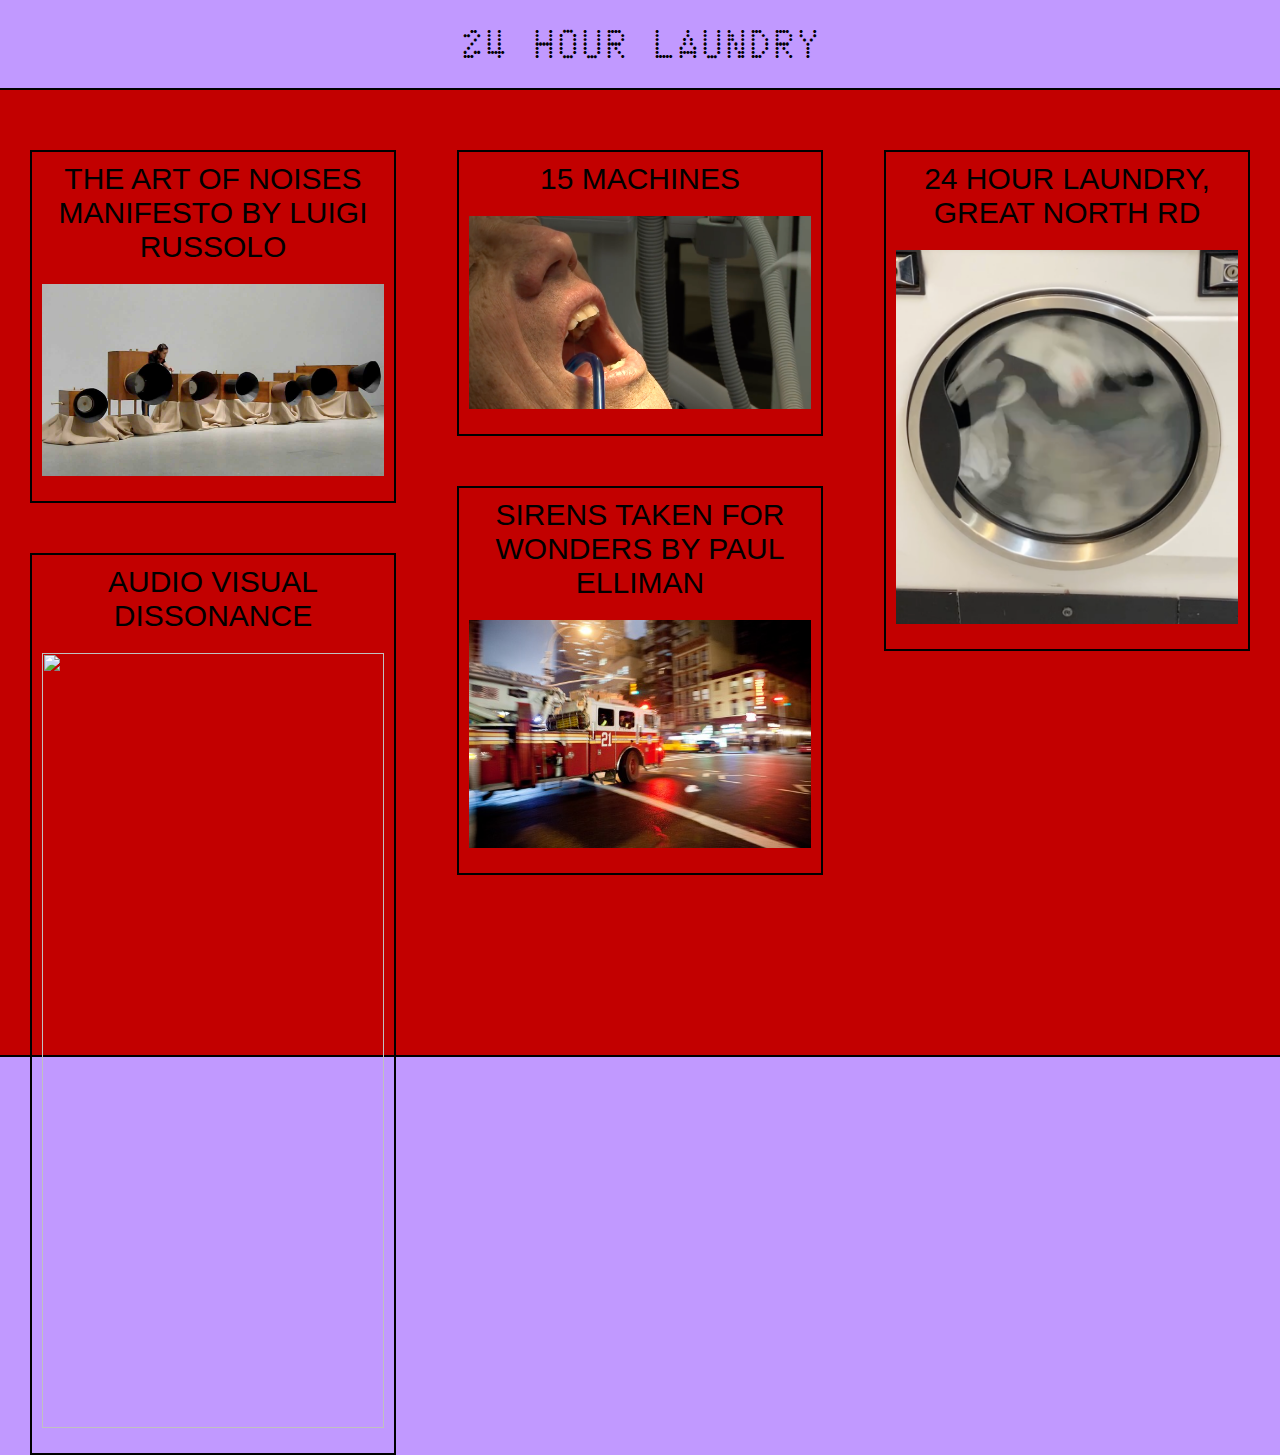
==== index.html @ 68249a49 "Add files via upload" ====
<html>
  <head>
    <meta charset="ut-8">
    <meta http-equiv="Cache-Control" content="no-store">
    <meta http-equiv="X-UA-Compatible" content="IE=edge,chrome=1">
    <meta name="viewpoint" content="width=device-width.initial-scale=1.0">
    <title>24 Hour Laundry</title>
    <meta name="description" content="">
    <meta name="keywords" content="">
    <link rel="stylesheet" href="site.css">
    <link rel="shortcut icon" type="image/png" href="favicon.ico">
    <script src="./custom.js" defer="defer"></script>
    </head>
    <body>
      <div class="tw-page">
        <div class="tw-header-container">
          <div class="tw-header-container-inner">
            <a href="./"><span class="tw-pink-hover">24 HOUR LAUNDRY</span></a>
          </div>
        </div>
        <div class="tw-boxes-container">
          <div class="tw-boxes-container--first">
            <a href="./theartofnoises">
              <div class="tw-link-container">
                The Art of Noises Manifesto by Luigi Russolo
                <div class="tw-small-image">
                  <img src="./images/luigi.jpg">
                </div>
              </div>
            </a>
            <div class="tw-link-container">
              audio visual dissonance
              <div class="tw-small-image">
                <img src="./images/jehovah.png">
              </div>
            </div>
          </div>
          <div class="tw-boxes-container--second">
            <div class="tw-link-container">
              15 machines
              <div class="tw-small-image">
                <img src="./images/dentist.png">
              </div>
            </div>
            <div class="tw-link-container">
              Sirens Taken for Wonders by Paul Elliman
              <div class="tw-small-image">
                <img src="./images/firetruck.png">
              </div>
            </div>
          </div>
          <div class="tw-boxes-container--third">
            <div class="tw-link-container">
              24 hour laundry, great north rd
              <div class="tw-small-image">
                <img src="./images/washing-machine.png">
              </div>
            </div>
          </div>
        </div>
      </div>
    </body>
  </html>
---- site.css ----
body {
  margin: 0;
  padding: 0;
  width: 100%;
  height: 100%;
  font-family: helvetica;
  font-size: 10px;
  color: black;
  background-color: white;
  background-color: #c199ff;
}

@font-face {
  font-family: 'Lincoln';
  src: url('./typefaces/lincoln.otf') format('truetype');
  font-display: swap;
  font-weight: normal;
  font-style: normal;
}

a {
  color: black;
  text-decoration: none;
}

a:hover {
  color: black;
}

a:visited {
  color: none;
}

img {
  width: 100%;
}

.tw-page {
  position: relative;
  background-color: #c20000;
  border-bottom: 2px black solid;
}

.tw-header-container {
  width: 100%;
  background-color: #c199ff;
  position: fixed;
  border-bottom: 2px black solid;
}

.tw-header-container-inner {
  padding: 20px;
  text-transform: uppercase;
  text-align: center;
  font-family: 'Lincoln';
  font-size: 40px;
}

.tw-pink-hover:hover {
  color: pink;
}

.tw-boxes-container {
  padding-top: 150px;
  padding-bottom: 100px;
  display: flex;
  justify-content: space-between;
  margin: 0 30px 30px 30px;
}

.tw-boxes-container--first {
  float: left;
  width: 30%
}

.tw-boxes-container--second {
  float: left;
  width: 30%
}

.tw-boxes-container--third {
  float: left;
  width: 30%
}

.tw-link-container {
  border: 2px black solid;
  font-size: 30px;
  text-transform: uppercase;
  padding: 10px;
  text-align: center;
  font-weight: lighter;
  margin-bottom: 50px;
}

.tw-link-container:hover {
  background-color: pink;
  transition: 0.1s;
  cursor: pointer;
}

.tw-small-image {
  margin-top: 20px;
  margin-bottom: 15px;
}
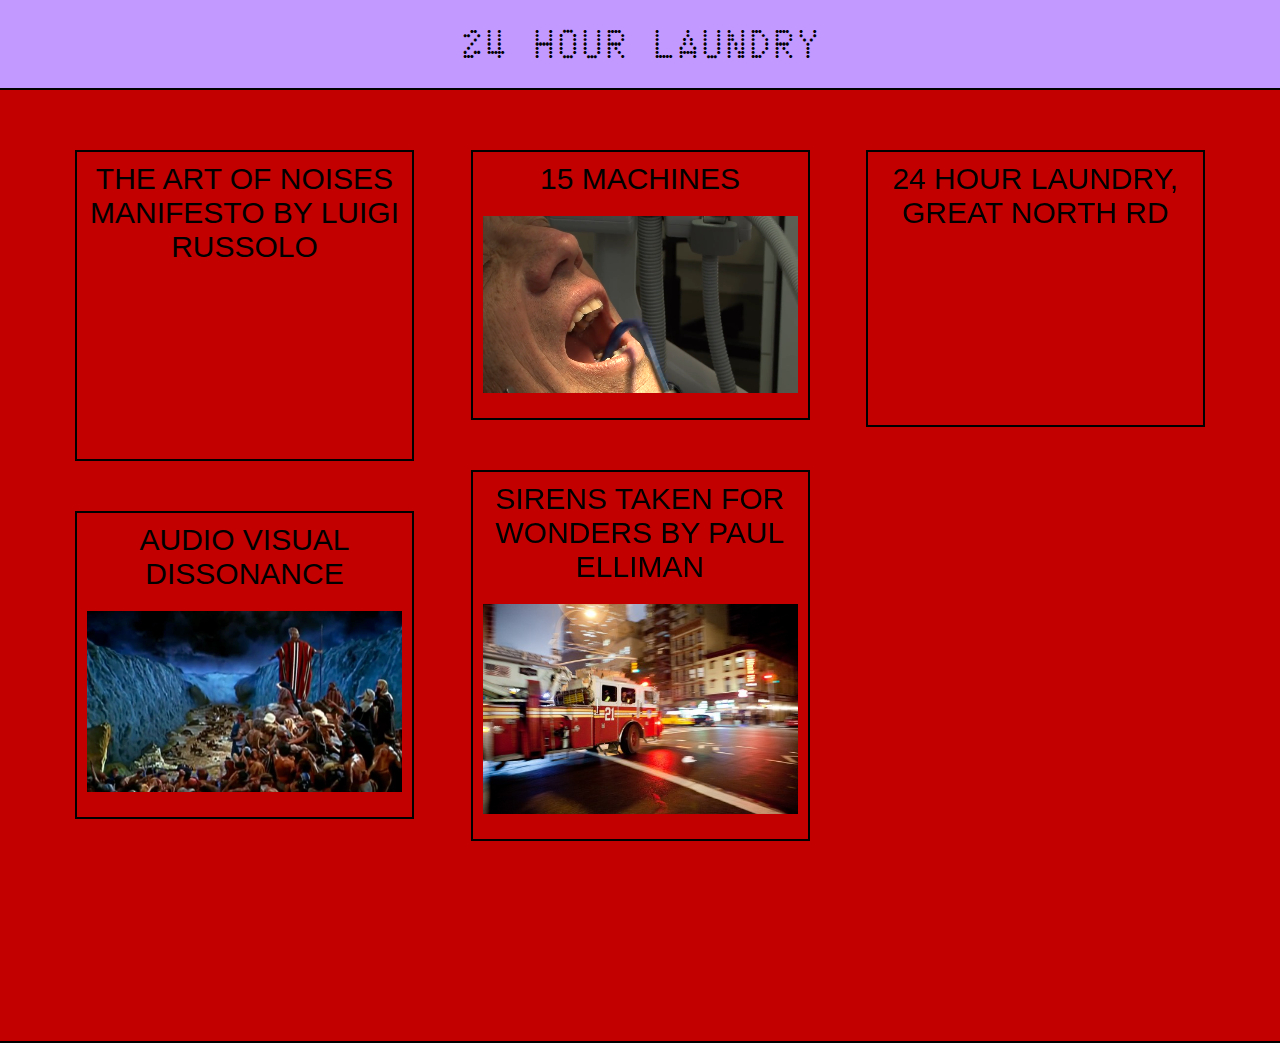
==== commit f2a7ecfc: "Add files via upload" ====
--- a/index.html
+++ b/index.html
@@ -23,24 +23,24 @@
             <a href="./theartofnoises">
               <div class="tw-link-container">
                 The Art of Noises Manifesto by Luigi Russolo
-                <div class="tw-small-image">
-                  <img src="./images/luigi.jpg">
-                </div>
+                <video class="tw-small-video" autoplay muted loop playsinline id="vid" preload="auto">
+                  <source src="./images/luigi.mp4" type="video/mp4">
+                </video>
               </div>
             </a>
             <div class="tw-link-container">
               audio visual dissonance
-              <div class="tw-small-image">
-                <img src="./images/jehovah.png">
-              </div>
+              <video class="tw-small-video" autoplay muted loop playsinline id="vid" preload="auto">
+                <source src="./images/jehovah-2.mp4" type="video/mp4">
+              </video>
             </div>
           </div>
           <div class="tw-boxes-container--second">
             <div class="tw-link-container">
               15 machines
-              <div class="tw-small-image">
-                <img src="./images/dentist.png">
-              </div>
+              <video class="tw-small-video" autoplay muted loop playsinline id="vid" preload="auto">
+                <source src="./images/dentist.mp4" type="video/mp4">
+              </video>
             </div>
             <div class="tw-link-container">
               Sirens Taken for Wonders by Paul Elliman
@@ -52,9 +52,9 @@
           <div class="tw-boxes-container--third">
             <div class="tw-link-container">
               24 hour laundry, great north rd
-              <div class="tw-small-image">
-                <img src="./images/washing-machine.png">
-              </div>
+              <video class="tw-small-video" autoplay muted loop playsinline id="vid" preload="auto">
+                <source src="./images/short-washing-machine.mp4" type="video/mp4">
+              </video>
             </div>
           </div>
         </div>
--- a/site.css
+++ b/site.css
@@ -62,10 +62,10 @@
 
 .tw-boxes-container {
   padding-top: 150px;
-  padding-bottom: 100px;
+  padding-bottom: 150px;
   display: flex;
   justify-content: space-between;
-  margin: 0 30px 30px 30px;
+  margin: 0 75px 0px 75px;
 }
 
 .tw-boxes-container--first {
@@ -103,3 +103,43 @@
   margin-top: 20px;
   margin-bottom: 15px;
 }
+
+.tw-small-video {
+  width: 100%;
+  margin-top: 20px;
+  margin-bottom: 15px;
+}
+
+@media only screen and (min-device-width: 320px) and
+(max-device-width: 700px) and
+(-webkit-min-device-pixel-ratio: 1) {
+
+  .tw-header-container-inner {
+    padding: 20px;
+    text-transform: uppercase;
+    text-align: center;
+    font-family: 'Lincoln';
+    font-size: 60px;
+  }
+
+  .tw-boxes-container {
+    padding-top: 150px;
+    display: flex;
+    flex-direction: column;
+  }
+
+  .tw-boxes-container--first {
+    float: left;
+    width: 100%
+  }
+
+  .tw-boxes-container--second {
+    float: left;
+    width: 100%
+  }
+
+  .tw-boxes-container--third {
+    float: left;
+    width: 100%
+  }
+}
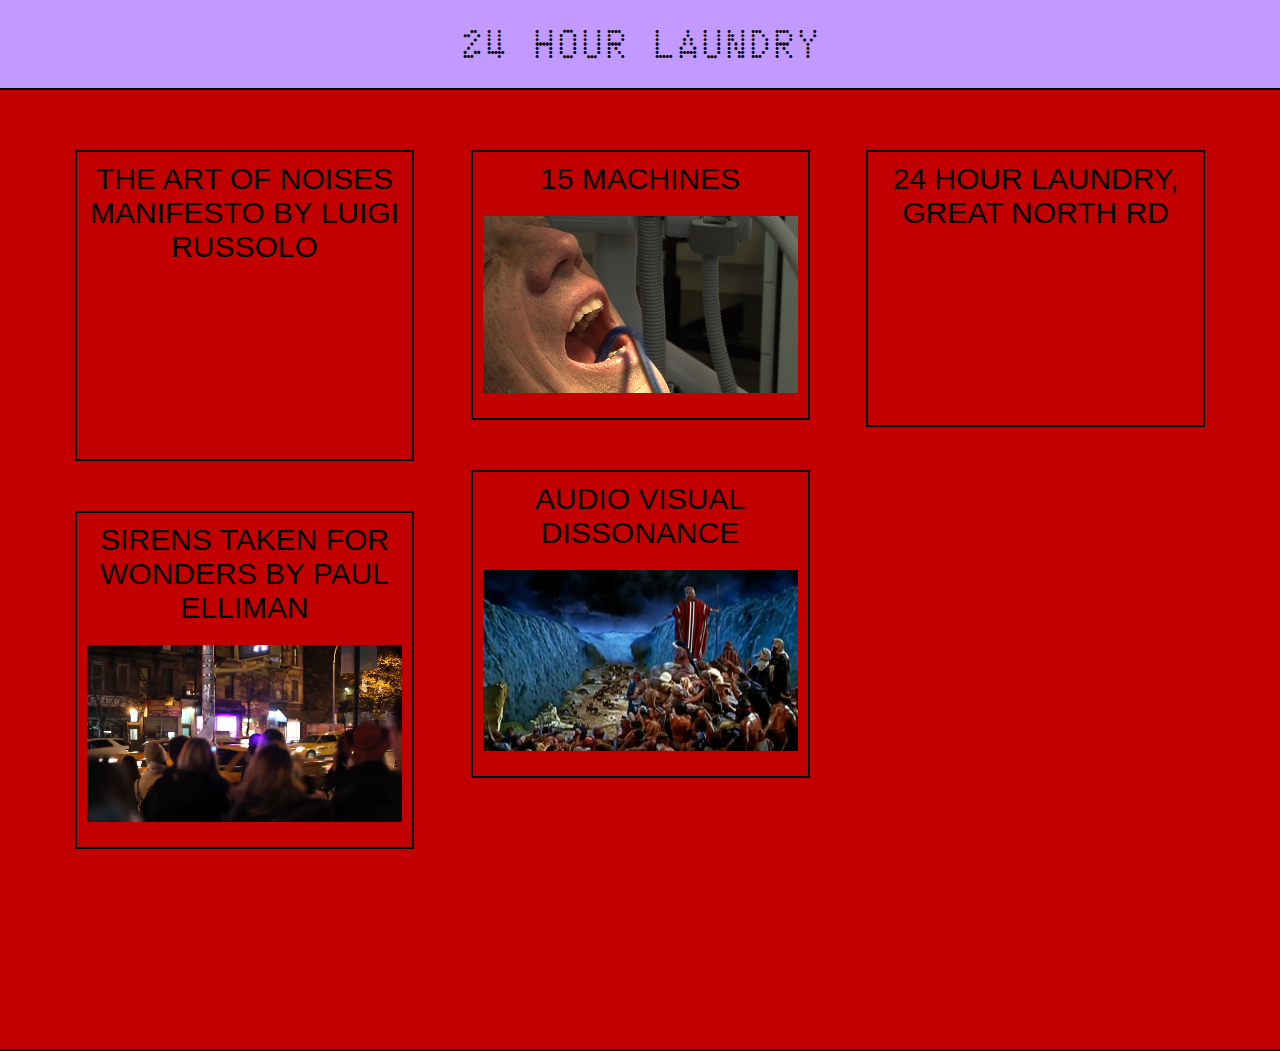
==== commit fa3f0cab: "Add files via upload" ====
--- a/index.html
+++ b/index.html
@@ -29,9 +29,9 @@
               </div>
             </a>
             <div class="tw-link-container">
-              audio visual dissonance
+              Sirens Taken for Wonders by Paul Elliman
               <video class="tw-small-video" autoplay muted loop playsinline id="vid" preload="auto">
-                <source src="./images/jehovah-2.mp4" type="video/mp4">
+                <source src="./images/firetruck.mp4" type="video/mp4">
               </video>
             </div>
           </div>
@@ -43,10 +43,10 @@
               </video>
             </div>
             <div class="tw-link-container">
-              Sirens Taken for Wonders by Paul Elliman
-              <div class="tw-small-image">
-                <img src="./images/firetruck.png">
-              </div>
+              audio visual dissonance
+              <video class="tw-small-video" autoplay muted loop playsinline id="vid" preload="auto">
+                <source src="./images/jehovah-2.mp4" type="video/mp4">
+              </video>
             </div>
           </div>
           <div class="tw-boxes-container--third">
--- a/site.css
+++ b/site.css
@@ -142,4 +142,14 @@
     float: left;
     width: 100%
   }
+
+  .tw-link-container {
+    border: 2px black solid;
+    font-size: 50px;
+    text-transform: uppercase;
+    padding: 30px 15px 15px 15px;
+    text-align: center;
+    font-weight: lighter;
+    margin-bottom: 50px;
+  }
 }
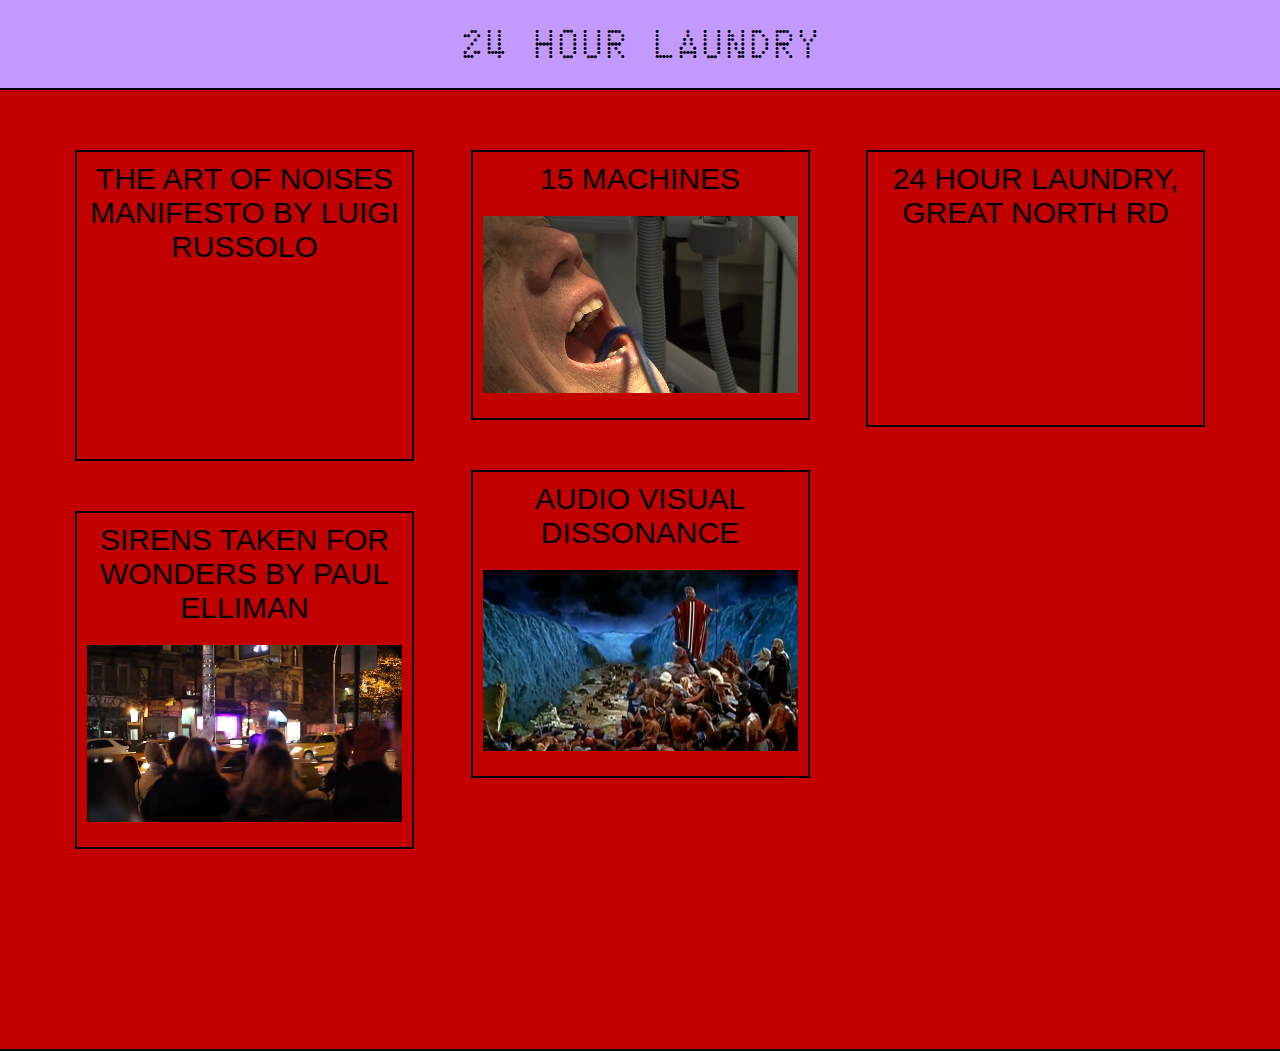
==== commit ad0dfbca: "Add files via upload" ====
--- a/index.html
+++ b/index.html
@@ -28,12 +28,14 @@
                 </video>
               </div>
             </a>
-            <div class="tw-link-container">
-              Sirens Taken for Wonders by Paul Elliman
-              <video class="tw-small-video" autoplay muted loop playsinline id="vid" preload="auto">
-                <source src="./images/firetruck.mp4" type="video/mp4">
-              </video>
-            </div>
+              <a href="./sirenstakenforwonders">
+              <div class="tw-link-container">
+                Sirens Taken for Wonders by Paul Elliman
+                <video class="tw-small-video" autoplay muted loop playsinline id="vid" preload="auto">
+                  <source src="./images/firetruck.mp4" type="video/mp4">
+                </video>
+              </div>
+            </a>
           </div>
           <div class="tw-boxes-container--second">
             <div class="tw-link-container">
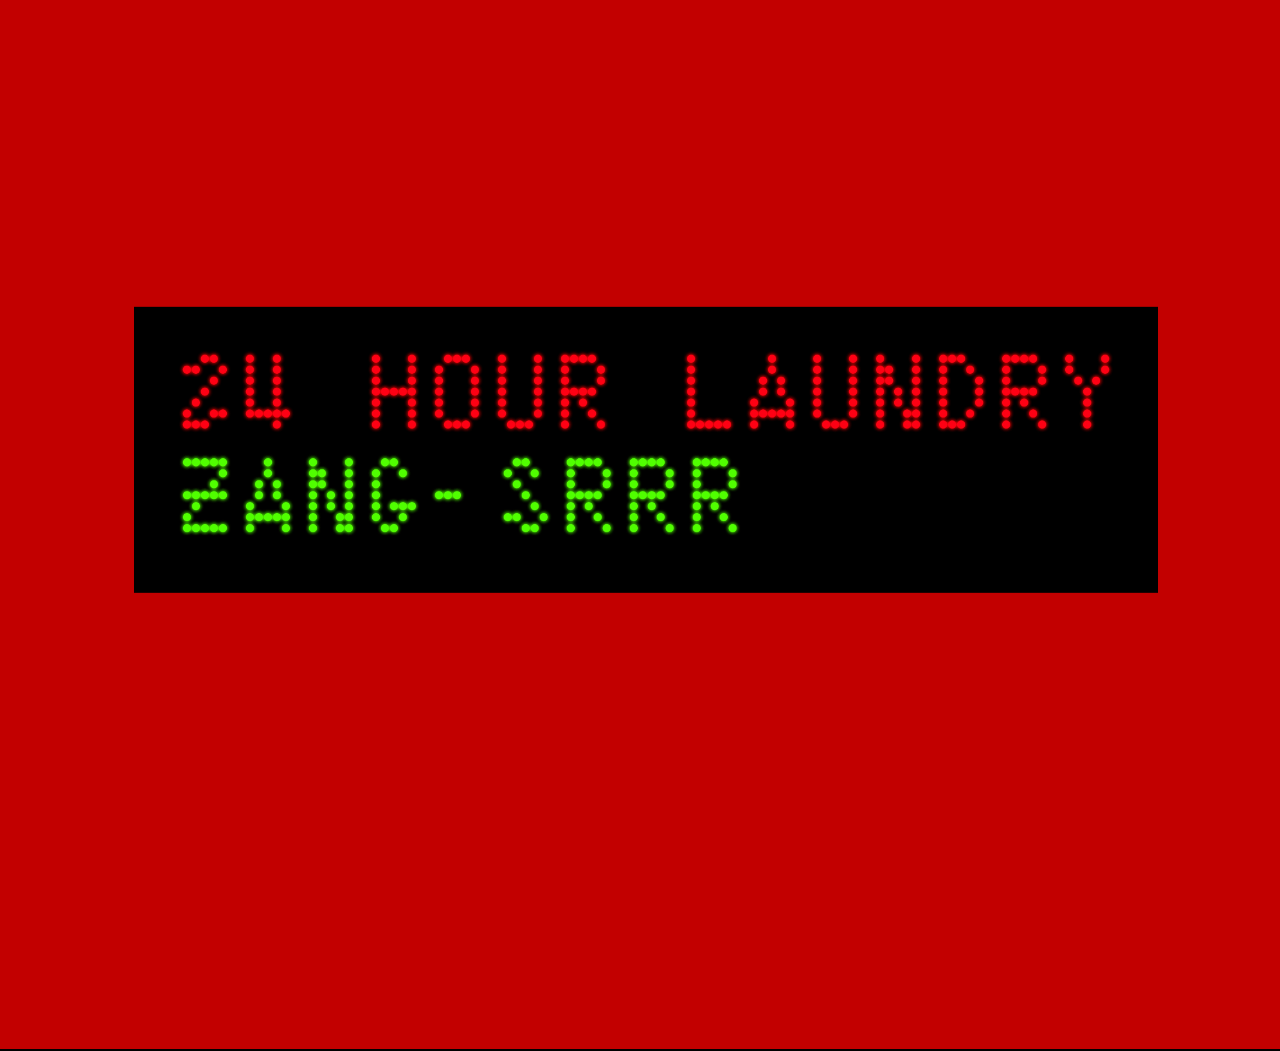
==== commit 9f08b8f8: "Add files via upload" ====
--- a/index.html
+++ b/index.html
@@ -13,6 +13,13 @@
     </head>
     <body>
       <div class="tw-page">
+        <div class="tw-landing-container" id="tw-toggle">
+            <button onclick="myFunction()">
+            <div class="tw-landing-image">
+              <img src="./images/flashing-sign.gif">
+            </div>
+            </button>
+        </div>
         <div class="tw-header-container">
           <div class="tw-header-container-inner">
             <a href="./"><span class="tw-pink-hover">24 HOUR LAUNDRY</span></a>
--- a/site.css
+++ b/site.css
@@ -13,7 +13,7 @@
 @font-face {
   font-family: 'Lincoln';
   src: url('./typefaces/lincoln.otf') format('truetype');
-  font-display: swap;
+  font-display: block;
   font-weight: normal;
   font-style: normal;
 }
@@ -35,10 +35,42 @@
   width: 100%;
 }
 
+button {
+  background-color: #c20000;
+  border: none;
+  cursor: pointer;
+}
+
 .tw-page {
   position: relative;
   background-color: #c20000;
   border-bottom: 2px black solid;
+}
+
+.tw-landing-container {
+  position: fixed;
+  width: 100%;
+  height: 100vh;
+  background-color: #c20000;
+  z-index: 1000;
+}
+
+.tw-landing-container--close {
+  background-color: black;
+}
+
+.tw-landing-image {
+  width: 100%;
+  position: fixed;
+  width: 80%;
+  top: 50%;
+  transform: translateY(-50%);
+  margin: 0 10%;
+  z-index: 1000;
+}
+
+.tw-toggle--close {
+  display: none;
 }
 
 .tw-header-container {
